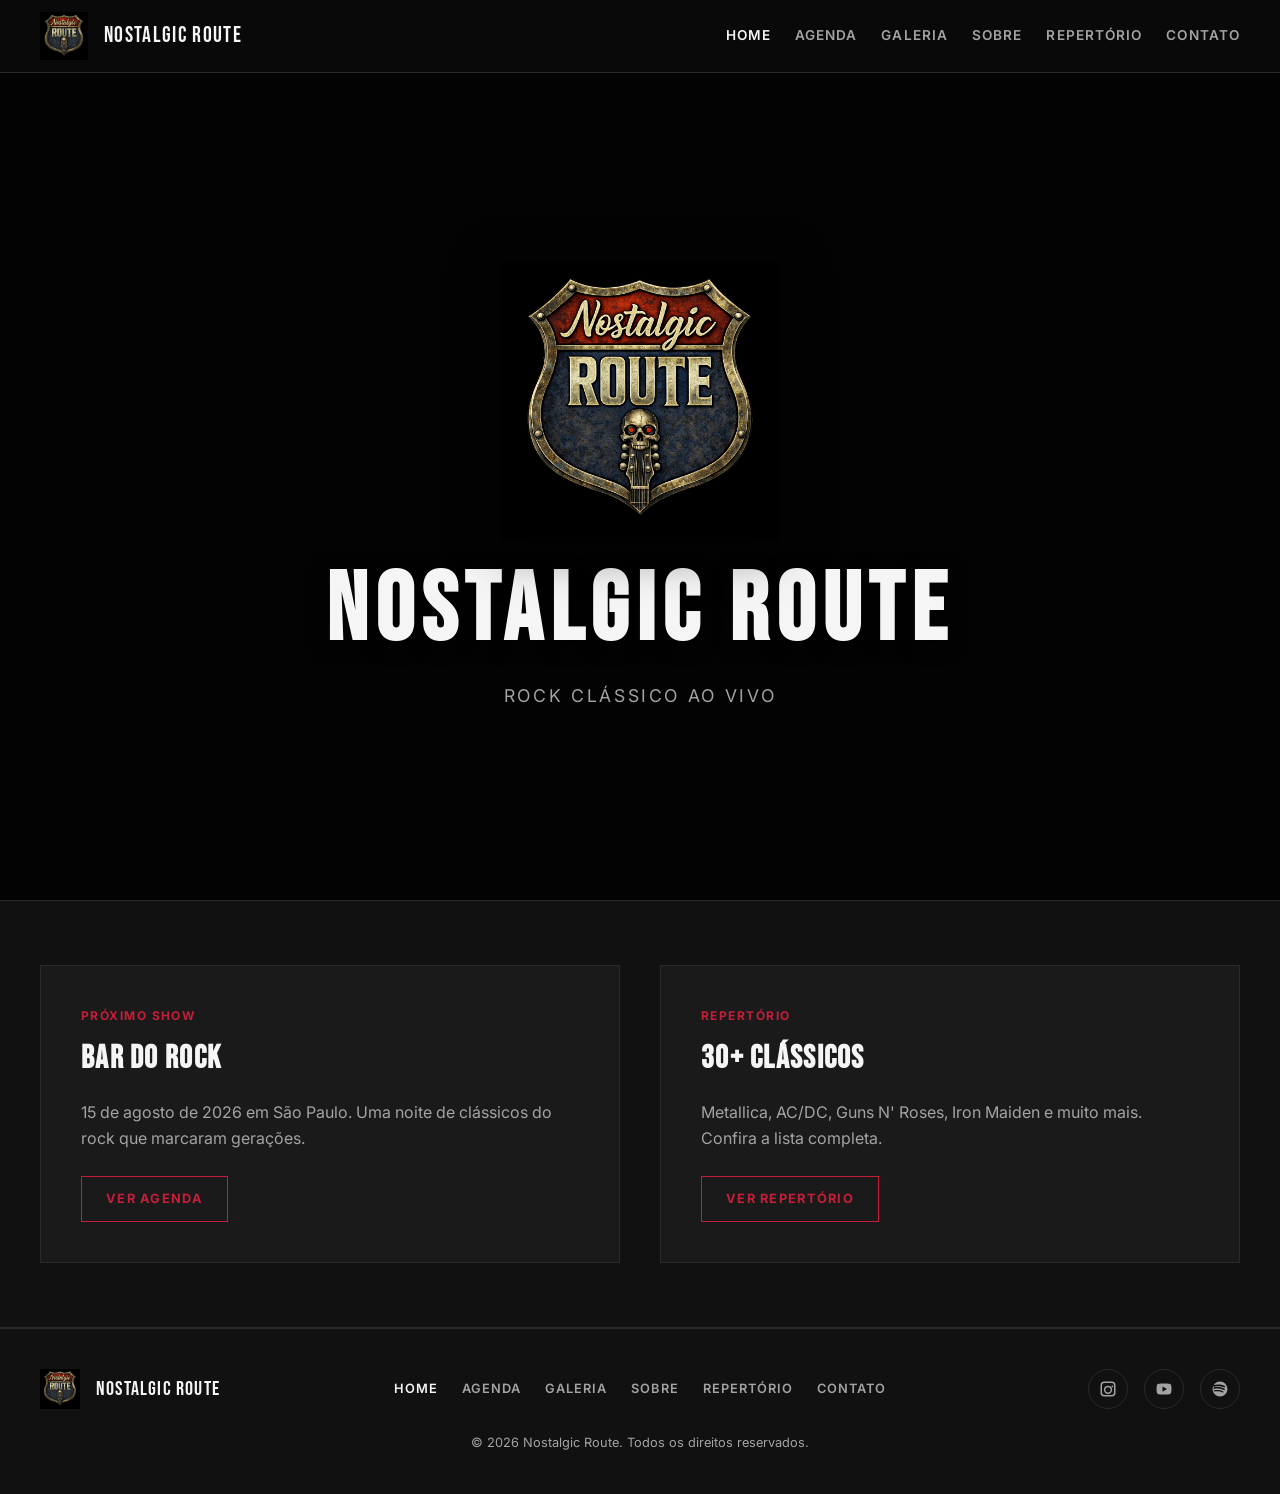
==== index.html @ 178dbc13 "v1" ====
<!DOCTYPE html>
<html lang="pt-BR">
<head>
  <meta charset="UTF-8">
  <meta name="viewport" content="width=device-width, initial-scale=1.0">
  <meta name="description" content="Nostalgic Route — banda de rock clássico. Confira agenda, repertório, galeria e entre em contato.">
  <title>Nostalgic Route | Home</title>
  <link rel="stylesheet" href="css/main.css">
</head>
<body>
  <div id="site-header"></div>

  <main class="page-main">
    <section class="hero">
      <div class="hero__media">
        <video class="hero__video" autoplay muted loop playsinline aria-hidden="true">
          <source src="assets/videos/banda-completa-tocando.mp4" type="video/mp4">
        </video>
        <img class="hero__fallback" src="assets/imgs/banda-completa-tocando.jpg" alt="">
        <div class="hero__overlay"></div>
      </div>
      <div class="hero__content">
        <img class="hero__shield" src="assets/imgs/escudo.png" alt="Escudo Nostalgic Route">
        <h1 class="hero__title">Nostalgic Route</h1>
        <p class="hero__tagline">Rock clássico ao vivo</p>
      </div>
    </section>

    <section class="teaser page-section">
      <div class="container teaser__grid">
        <article class="teaser-card">
          <p class="teaser-card__label">Próximo show</p>
          <h2 class="teaser-card__title">Bar do Rock</h2>
          <p class="teaser-card__text">15 de agosto de 2026 em São Paulo. Uma noite de clássicos do rock que marcaram gerações.</p>
          <a href="agenda.html" class="btn btn--accent">Ver agenda</a>
        </article>
        <article class="teaser-card">
          <p class="teaser-card__label">Repertório</p>
          <h2 class="teaser-card__title">30+ clássicos</h2>
          <p class="teaser-card__text">Metallica, AC/DC, Guns N' Roses, Iron Maiden e muito mais. Confira a lista completa.</p>
          <a href="repertorio.html" class="btn btn--accent">Ver repertório</a>
        </article>
      </div>
    </section>
  </main>

  <div id="site-footer"></div>
  <script src="js/layout.js"></script>
</body>
</html>
---- css/main.css ----
@import url('https://fonts.googleapis.com/css2?family=Bebas+Neue&family=Inter:wght@400;500;600;700&display=swap');

:root {
  --color-bg: #0a0a0a;
  --color-bg-elevated: #111111;
  --color-bg-card: #1a1a1a;
  --color-text: #f5f5f5;
  --color-text-muted: #a3a3a3;
  --color-accent: #c41e3a;
  --color-border: #2a2a2a;
  --font-display: 'Bebas Neue', Impact, sans-serif;
  --font-body: 'Inter', system-ui, sans-serif;
  --header-height: 72px;
  --container-width: 1200px;
  --space-xs: 0.5rem;
  --space-sm: 1rem;
  --space-md: 1.5rem;
  --space-lg: 2.5rem;
  --space-xl: 4rem;
}

*,
*::before,
*::after {
  box-sizing: border-box;
}

html {
  scroll-behavior: smooth;
}

body {
  margin: 0;
  font-family: var(--font-body);
  background: var(--color-bg);
  color: var(--color-text);
  line-height: 1.6;
  min-height: 100vh;
}

img,
video {
  max-width: 100%;
  display: block;
}

a {
  color: inherit;
  text-decoration: none;
}

.container {
  width: min(100% - 2rem, var(--container-width));
  margin-inline: auto;
}

.page-main {
  padding-top: var(--header-height);
  min-height: calc(100vh - var(--header-height));
}

.page-section {
  padding-block: var(--space-xl);
}

.page-title {
  font-family: var(--font-display);
  font-size: clamp(2.5rem, 6vw, 4rem);
  letter-spacing: 0.04em;
  text-transform: uppercase;
  margin: 0 0 var(--space-md);
  line-height: 1;
}

.page-subtitle {
  color: var(--color-text-muted);
  margin: 0 0 var(--space-lg);
  max-width: 60ch;
}

/* Header */
.site-header {
  position: fixed;
  top: 0;
  left: 0;
  right: 0;
  z-index: 100;
  background: rgba(10, 10, 10, 0.92);
  backdrop-filter: blur(8px);
  border-bottom: 1px solid var(--color-border);
}

.site-header__inner {
  display: flex;
  align-items: center;
  justify-content: space-between;
  height: var(--header-height);
  gap: var(--space-md);
}

.site-logo {
  display: flex;
  align-items: center;
  gap: var(--space-sm);
  font-family: var(--font-display);
  font-size: 1.4rem;
  letter-spacing: 0.06em;
  text-transform: uppercase;
}

.site-logo img {
  width: 48px;
  height: 48px;
  object-fit: contain;
}

.site-nav {
  display: flex;
  align-items: center;
  gap: var(--space-md);
}

.site-nav__link {
  font-size: 0.85rem;
  font-weight: 600;
  letter-spacing: 0.08em;
  text-transform: uppercase;
  color: var(--color-text-muted);
  transition: color 0.2s;
}

.site-nav__link:hover,
.site-nav__link.is-active {
  color: var(--color-text);
}

.nav-toggle {
  display: none;
  flex-direction: column;
  justify-content: center;
  gap: 5px;
  width: 40px;
  height: 40px;
  padding: 0;
  border: none;
  background: transparent;
  cursor: pointer;
}

.nav-toggle span {
  display: block;
  width: 24px;
  height: 2px;
  background: var(--color-text);
  margin-inline: auto;
}

/* Footer */
.site-footer {
  background: var(--color-bg-elevated);
  border-top: 1px solid var(--color-border);
  padding-block: var(--space-lg);
}

.site-footer__inner {
  display: grid;
  gap: var(--space-md);
  text-align: center;
}

.site-footer__brand {
  display: flex;
  align-items: center;
  justify-content: center;
  gap: var(--space-sm);
  font-family: var(--font-display);
  font-size: 1.25rem;
  letter-spacing: 0.06em;
  text-transform: uppercase;
}

.site-footer__nav {
  display: flex;
  flex-wrap: wrap;
  justify-content: center;
  gap: var(--space-sm) var(--space-md);
}

.site-footer__link {
  font-size: 0.8rem;
  font-weight: 600;
  letter-spacing: 0.08em;
  text-transform: uppercase;
  color: var(--color-text-muted);
  transition: color 0.2s;
}

.site-footer__link:hover,
.site-footer__link.is-active {
  color: var(--color-text);
}

.site-footer__social {
  display: flex;
  justify-content: center;
  gap: var(--space-sm);
}

.site-footer__social-link {
  display: flex;
  align-items: center;
  justify-content: center;
  width: 40px;
  height: 40px;
  border: 1px solid var(--color-border);
  border-radius: 50%;
  color: var(--color-text-muted);
  transition: color 0.2s, border-color 0.2s;
}

.site-footer__social-link:hover {
  color: var(--color-text);
  border-color: var(--color-accent);
}

.site-footer__social-link svg {
  width: 18px;
  height: 18px;
  fill: currentColor;
}

.site-footer__copy {
  margin: 0;
  font-size: 0.8rem;
  color: var(--color-text-muted);
}

/* Hero */
.hero {
  position: relative;
  min-height: calc(100vh - var(--header-height));
  display: flex;
  align-items: center;
  justify-content: center;
  overflow: hidden;
}

.hero__media {
  position: absolute;
  inset: 0;
}

.hero__video,
.hero__fallback {
  width: 100%;
  height: 100%;
  object-fit: cover;
}

.hero__overlay {
  position: absolute;
  inset: 0;
  background: rgba(0, 0, 0, 0.65);
}

.hero__content {
  position: relative;
  z-index: 1;
  text-align: center;
  padding: var(--space-lg);
}

.hero__shield {
  width: min(280px, 60vw);
  margin-inline: auto;
  margin-bottom: var(--space-md);
  filter: drop-shadow(0 8px 24px rgba(0, 0, 0, 0.6));
}

.hero__title {
  font-family: var(--font-display);
  font-size: clamp(3rem, 10vw, 6rem);
  letter-spacing: 0.08em;
  text-transform: uppercase;
  margin: 0;
  line-height: 0.95;
  text-shadow: 0 4px 20px rgba(0, 0, 0, 0.8);
}

.hero__tagline {
  margin: var(--space-md) 0 0;
  font-size: 1.1rem;
  color: var(--color-text-muted);
  letter-spacing: 0.15em;
  text-transform: uppercase;
}

/* Teaser section */
.teaser {
  background: var(--color-bg-elevated);
  border-block: 1px solid var(--color-border);
}

.teaser__grid {
  display: grid;
  gap: var(--space-lg);
}

@media (min-width: 768px) {
  .teaser__grid {
    grid-template-columns: 1fr 1fr;
  }
}

.teaser-card {
  background: var(--color-bg-card);
  border: 1px solid var(--color-border);
  padding: var(--space-lg);
  transition: border-color 0.2s;
}

.teaser-card:hover {
  border-color: var(--color-accent);
}

.teaser-card__label {
  font-size: 0.75rem;
  font-weight: 700;
  letter-spacing: 0.12em;
  text-transform: uppercase;
  color: var(--color-accent);
  margin: 0 0 var(--space-xs);
}

.teaser-card__title {
  font-family: var(--font-display);
  font-size: 2rem;
  letter-spacing: 0.04em;
  text-transform: uppercase;
  margin: 0 0 var(--space-sm);
}

.teaser-card__text {
  color: var(--color-text-muted);
  margin: 0 0 var(--space-md);
}

.btn {
  display: inline-block;
  padding: 0.75rem 1.5rem;
  font-size: 0.8rem;
  font-weight: 700;
  letter-spacing: 0.1em;
  text-transform: uppercase;
  border: 1px solid var(--color-text);
  transition: background 0.2s, color 0.2s;
}

.btn:hover {
  background: var(--color-text);
  color: var(--color-bg);
}

.btn--accent {
  border-color: var(--color-accent);
  color: var(--color-accent);
}

.btn--accent:hover {
  background: var(--color-accent);
  color: var(--color-text);
}

/* Event card */
.event-card {
  display: grid;
  gap: var(--space-lg);
  background: var(--color-bg-card);
  border: 1px solid var(--color-border);
  overflow: hidden;
}

@media (min-width: 768px) {
  .event-card {
    grid-template-columns: 1fr 1fr;
  }
}

.event-card__flyer img {
  width: 100%;
  height: 100%;
  object-fit: cover;
  min-height: 280px;
}

.event-card__body {
  padding: var(--space-lg);
  display: flex;
  flex-direction: column;
  justify-content: center;
}

.event-card__date {
  font-family: var(--font-display);
  font-size: 2.5rem;
  letter-spacing: 0.04em;
  color: var(--color-accent);
  margin: 0 0 var(--space-xs);
}

.event-card__venue {
  font-size: 1.25rem;
  font-weight: 600;
  margin: 0 0 var(--space-xs);
}

.event-card__location {
  color: var(--color-text-muted);
  margin: 0 0 var(--space-md);
}

/* Members */
.members-grid {
  display: grid;
  gap: var(--space-lg);
}

@media (min-width: 600px) {
  .members-grid {
    grid-template-columns: repeat(2, 1fr);
  }
}

@media (min-width: 960px) {
  .members-grid {
    grid-template-columns: repeat(3, 1fr);
  }
}

.member-card {
  background: var(--color-bg-card);
  border: 1px solid var(--color-border);
  overflow: hidden;
}

.member-card__photo {
  aspect-ratio: 1;
  overflow: hidden;
}

.member-card__photo img {
  width: 100%;
  height: 100%;
  object-fit: cover;
  transition: transform 0.4s;
}

.member-card:hover .member-card__photo img {
  transform: scale(1.05);
}

.member-card__body {
  padding: var(--space-md);
}

.member-card__name {
  font-family: var(--font-display);
  font-size: 1.75rem;
  letter-spacing: 0.04em;
  text-transform: uppercase;
  margin: 0 0 var(--space-xs);
}

.member-card__role {
  font-size: 0.8rem;
  font-weight: 700;
  letter-spacing: 0.1em;
  text-transform: uppercase;
  color: var(--color-accent);
  margin: 0 0 var(--space-sm);
}

.member-card__bio {
  color: var(--color-text-muted);
  margin: 0;
  font-size: 0.95rem;
}

/* Gallery */
.gallery-grid {
  display: grid;
  grid-template-columns: repeat(auto-fill, minmax(260px, 1fr));
  gap: var(--space-sm);
}

.gallery-item {
  position: relative;
  aspect-ratio: 4 / 3;
  overflow: hidden;
  border: none;
  padding: 0;
  cursor: pointer;
  background: var(--color-bg-card);
}

.gallery-item img {
  width: 100%;
  height: 100%;
  object-fit: cover;
  transition: transform 0.4s;
}

.gallery-item::after {
  content: '';
  position: absolute;
  inset: 0;
  background: rgba(0, 0, 0, 0.3);
  opacity: 0;
  transition: opacity 0.3s;
}

.gallery-item:hover img {
  transform: scale(1.08);
}

.gallery-item:hover::after {
  opacity: 1;
}

/* Lightbox */
.lightbox {
  position: fixed;
  inset: 0;
  z-index: 200;
  background: rgba(0, 0, 0, 0.95);
  display: flex;
  align-items: center;
  justify-content: center;
  opacity: 0;
  visibility: hidden;
  transition: opacity 0.3s, visibility 0.3s;
}

.lightbox.is-open {
  opacity: 1;
  visibility: visible;
}

.lightbox__img {
  max-width: min(90vw, 1200px);
  max-height: 85vh;
  object-fit: contain;
}

.lightbox__close,
.lightbox__prev,
.lightbox__next {
  position: absolute;
  background: transparent;
  border: 1px solid var(--color-border);
  color: var(--color-text);
  cursor: pointer;
  font-size: 1.5rem;
  width: 48px;
  height: 48px;
  display: flex;
  align-items: center;
  justify-content: center;
  transition: border-color 0.2s, color 0.2s;
}

.lightbox__close:hover,
.lightbox__prev:hover,
.lightbox__next:hover {
  border-color: var(--color-accent);
  color: var(--color-accent);
}

.lightbox__close {
  top: var(--space-md);
  right: var(--space-md);
}

.lightbox__prev {
  left: var(--space-md);
  top: 50%;
  transform: translateY(-50%);
}

.lightbox__next {
  right: var(--space-md);
  top: 50%;
  transform: translateY(-50%);
}

/* Repertório */
.repertorio-search {
  width: 100%;
  max-width: 400px;
  padding: 0.75rem 1rem;
  margin-bottom: var(--space-lg);
  background: var(--color-bg-card);
  border: 1px solid var(--color-border);
  color: var(--color-text);
  font-family: var(--font-body);
  font-size: 1rem;
}

.repertorio-search:focus {
  outline: none;
  border-color: var(--color-accent);
}

.repertorio-table {
  width: 100%;
  border-collapse: collapse;
}

.repertorio-table th,
.repertorio-table td {
  padding: var(--space-sm) var(--space-md);
  text-align: left;
  border-bottom: 1px solid var(--color-border);
}

.repertorio-table th {
  font-size: 0.75rem;
  font-weight: 700;
  letter-spacing: 0.1em;
  text-transform: uppercase;
  color: var(--color-text-muted);
}

.repertorio-table tbody tr:hover {
  background: var(--color-bg-card);
}

.repertorio-table .col-year {
  color: var(--color-text-muted);
  text-align: right;
  width: 80px;
}

.repertorio-empty {
  color: var(--color-text-muted);
  padding: var(--space-lg);
  text-align: center;
}

/* Contact */
.contact-grid {
  display: grid;
  gap: var(--space-lg);
  max-width: 600px;
}

.contact-item__label {
  font-size: 0.75rem;
  font-weight: 700;
  letter-spacing: 0.1em;
  text-transform: uppercase;
  color: var(--color-accent);
  margin: 0 0 var(--space-xs);
}

.contact-item__value {
  font-size: 1.1rem;
  margin: 0;
}

.contact-item__value a:hover {
  color: var(--color-accent);
}

.contact-social {
  display: flex;
  gap: var(--space-sm);
  margin-top: var(--space-md);
}

.contact-social a {
  display: flex;
  align-items: center;
  justify-content: center;
  width: 44px;
  height: 44px;
  border: 1px solid var(--color-border);
  border-radius: 50%;
  color: var(--color-text-muted);
  transition: color 0.2s, border-color 0.2s;
}

.contact-social a:hover {
  color: var(--color-text);
  border-color: var(--color-accent);
}

.contact-social svg {
  width: 20px;
  height: 20px;
  fill: currentColor;
}

/* Reduced motion */
@media (prefers-reduced-motion: reduce) {
  html {
    scroll-behavior: auto;
  }

  .hero__video {
    display: none;
  }

  .hero__fallback {
    display: block !important;
  }

  *,
  *::before,
  *::after {
    animation-duration: 0.01ms !important;
    transition-duration: 0.01ms !important;
  }
}

.hero__fallback {
  display: none;
}

/* Mobile nav */
@media (max-width: 767px) {
  .nav-toggle {
    display: flex;
  }

  .site-nav {
    position: absolute;
    top: var(--header-height);
    left: 0;
    right: 0;
    flex-direction: column;
    background: var(--color-bg);
    border-bottom: 1px solid var(--color-border);
    padding: var(--space-md);
    gap: var(--space-sm);
    transform: translateY(-100%);
    opacity: 0;
    visibility: hidden;
    transition: transform 0.3s, opacity 0.3s, visibility 0.3s;
  }

  .site-nav.is-open {
    transform: translateY(0);
    opacity: 1;
    visibility: visible;
  }

  .site-nav__link {
    display: block;
    padding: var(--space-xs) 0;
  }

  .repertorio-table .col-artist {
    display: none;
  }
}

@media (min-width: 768px) {
  .site-footer__inner {
    grid-template-columns: 1fr auto 1fr;
    align-items: center;
    text-align: left;
  }

  .site-footer__brand {
    justify-content: flex-start;
  }

  .site-footer__social {
    justify-content: flex-end;
  }

  .site-footer__copy {
    grid-column: 1 / -1;
    text-align: center;
  }
}
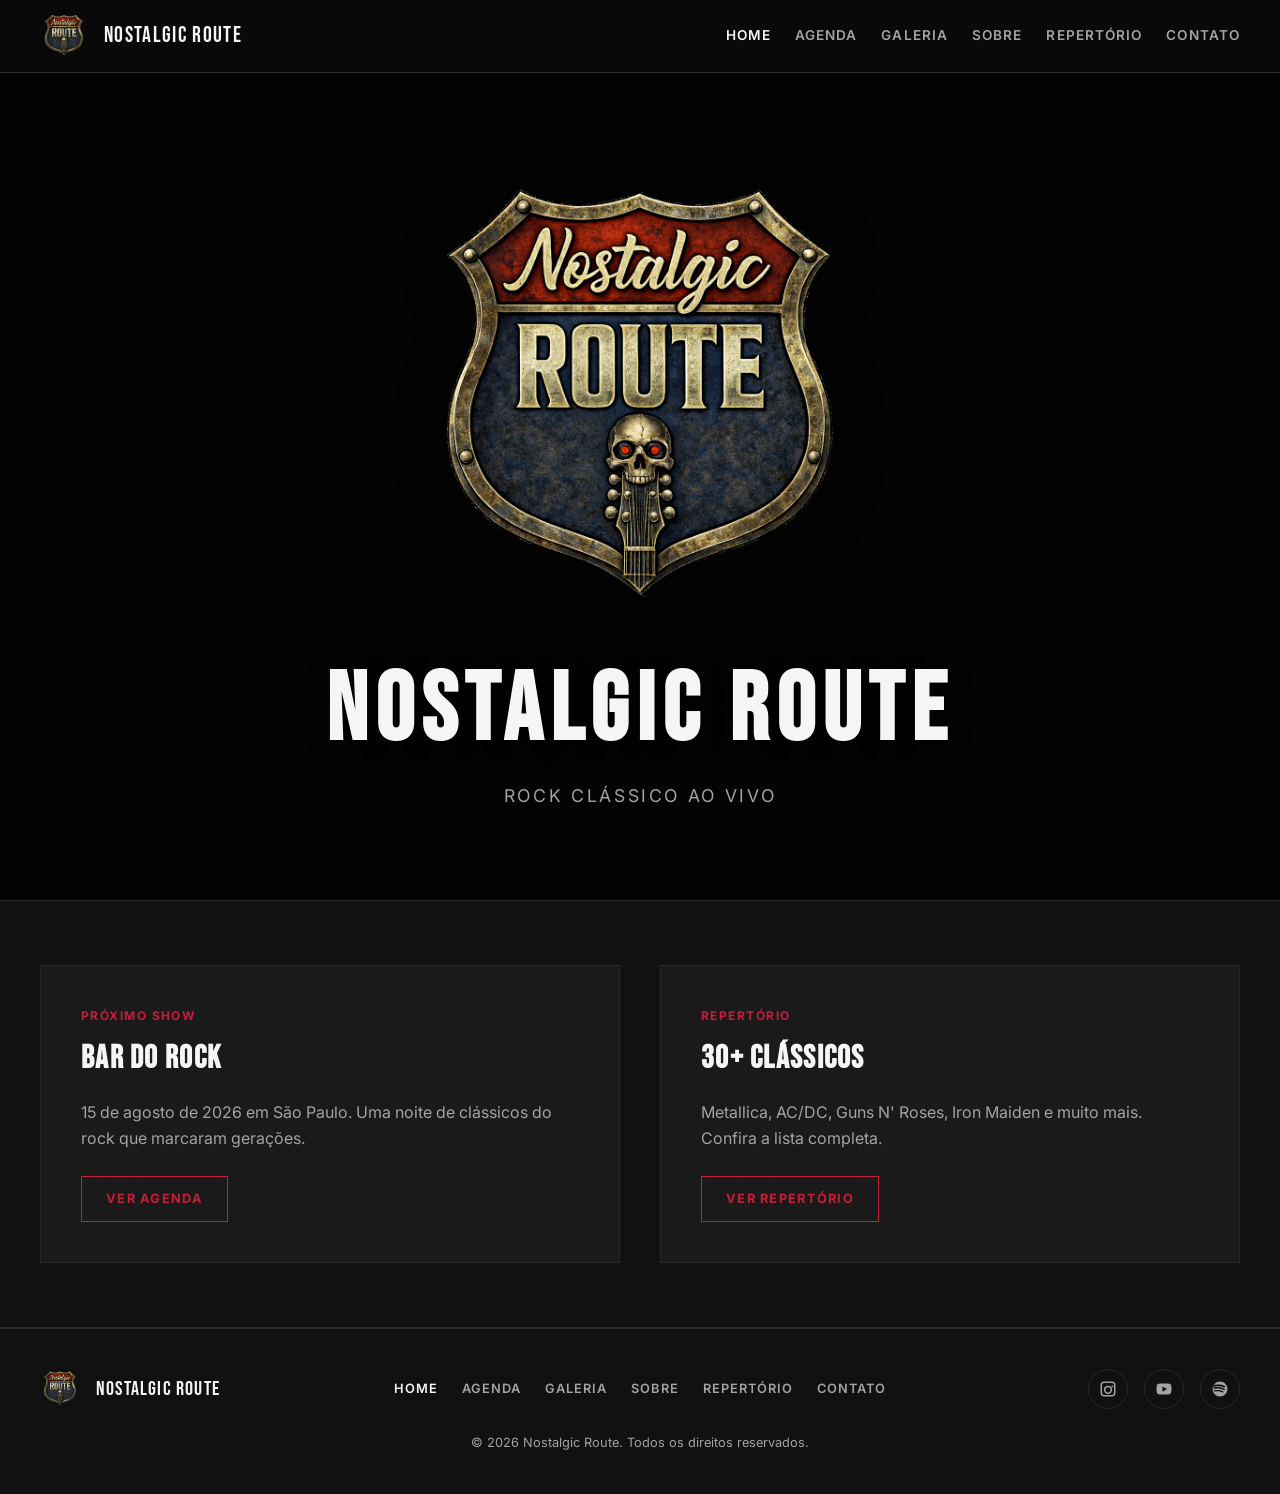
==== commit 71c518e4: "Add favicon to all HTML pages and update hero shield width in CSS" ====
--- a/index.html
+++ b/index.html
@@ -5,6 +5,7 @@
   <meta name="viewport" content="width=device-width, initial-scale=1.0">
   <meta name="description" content="Nostalgic Route — banda de rock clássico. Confira agenda, repertório, galeria e entre em contato.">
   <title>Nostalgic Route | Home</title>
+  <link rel="icon" href="assets/imgs/caveira.png" type="image/png">
   <link rel="stylesheet" href="css/main.css">
 </head>
 <body>
--- a/css/main.css
+++ b/css/main.css
@@ -271,7 +271,7 @@
 }
 
 .hero__shield {
-  width: min(280px, 60vw);
+  width: min(480px, 80vw);
   margin-inline: auto;
   margin-bottom: var(--space-md);
   filter: drop-shadow(0 8px 24px rgba(0, 0, 0, 0.6));
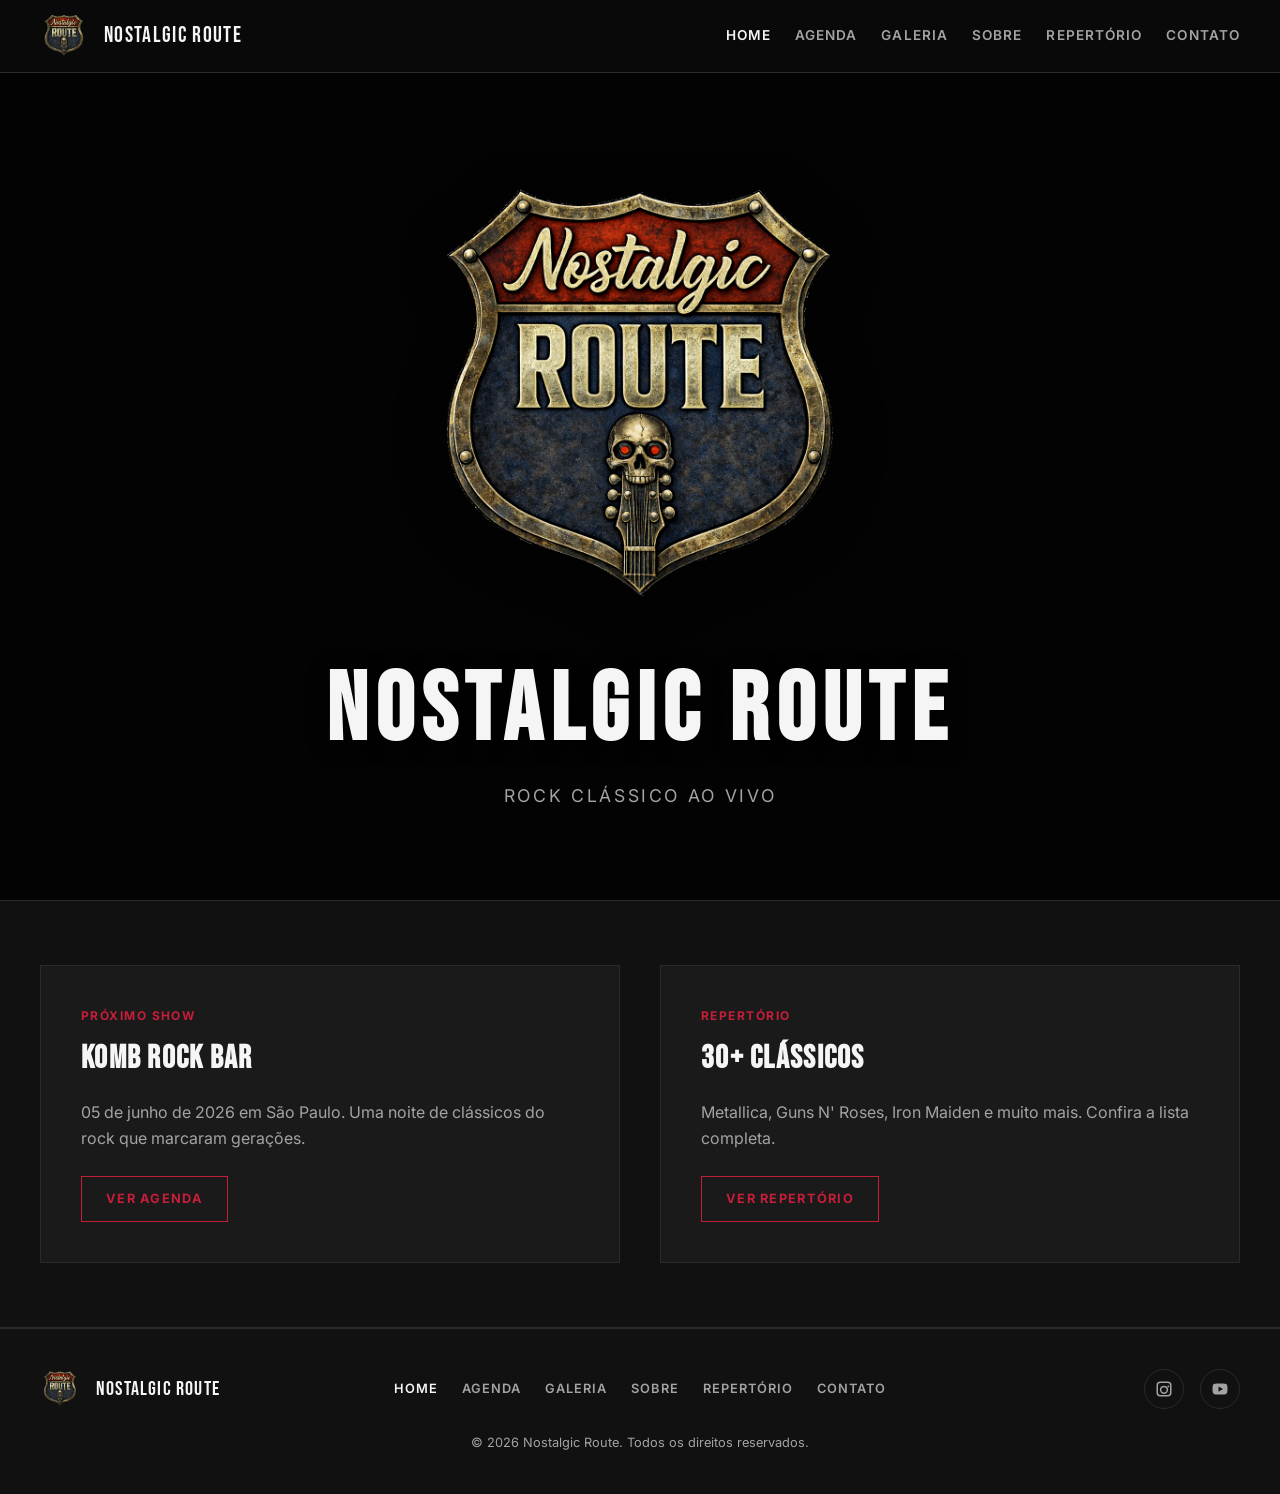
==== commit 8fea324c: "agenda ok" ====
--- a/index.html
+++ b/index.html
@@ -31,14 +31,15 @@
       <div class="container teaser__grid">
         <article class="teaser-card">
           <p class="teaser-card__label">Próximo show</p>
-          <h2 class="teaser-card__title">Bar do Rock</h2>
-          <p class="teaser-card__text">15 de agosto de 2026 em São Paulo. Uma noite de clássicos do rock que marcaram gerações.</p>
+          <h2 class="teaser-card__title">Komb Rock Bar</h2>
+          <p class="teaser-card__text">05 de junho de 2026 em São Paulo. Uma noite de clássicos do rock que marcaram
+            gerações.</p>
           <a href="agenda.html" class="btn btn--accent">Ver agenda</a>
         </article>
         <article class="teaser-card">
           <p class="teaser-card__label">Repertório</p>
           <h2 class="teaser-card__title">30+ clássicos</h2>
-          <p class="teaser-card__text">Metallica, AC/DC, Guns N' Roses, Iron Maiden e muito mais. Confira a lista completa.</p>
+          <p class="teaser-card__text">Metallica, Guns N' Roses, Iron Maiden e muito mais. Confira a lista completa.</p>
           <a href="repertorio.html" class="btn btn--accent">Ver repertório</a>
         </article>
       </div>
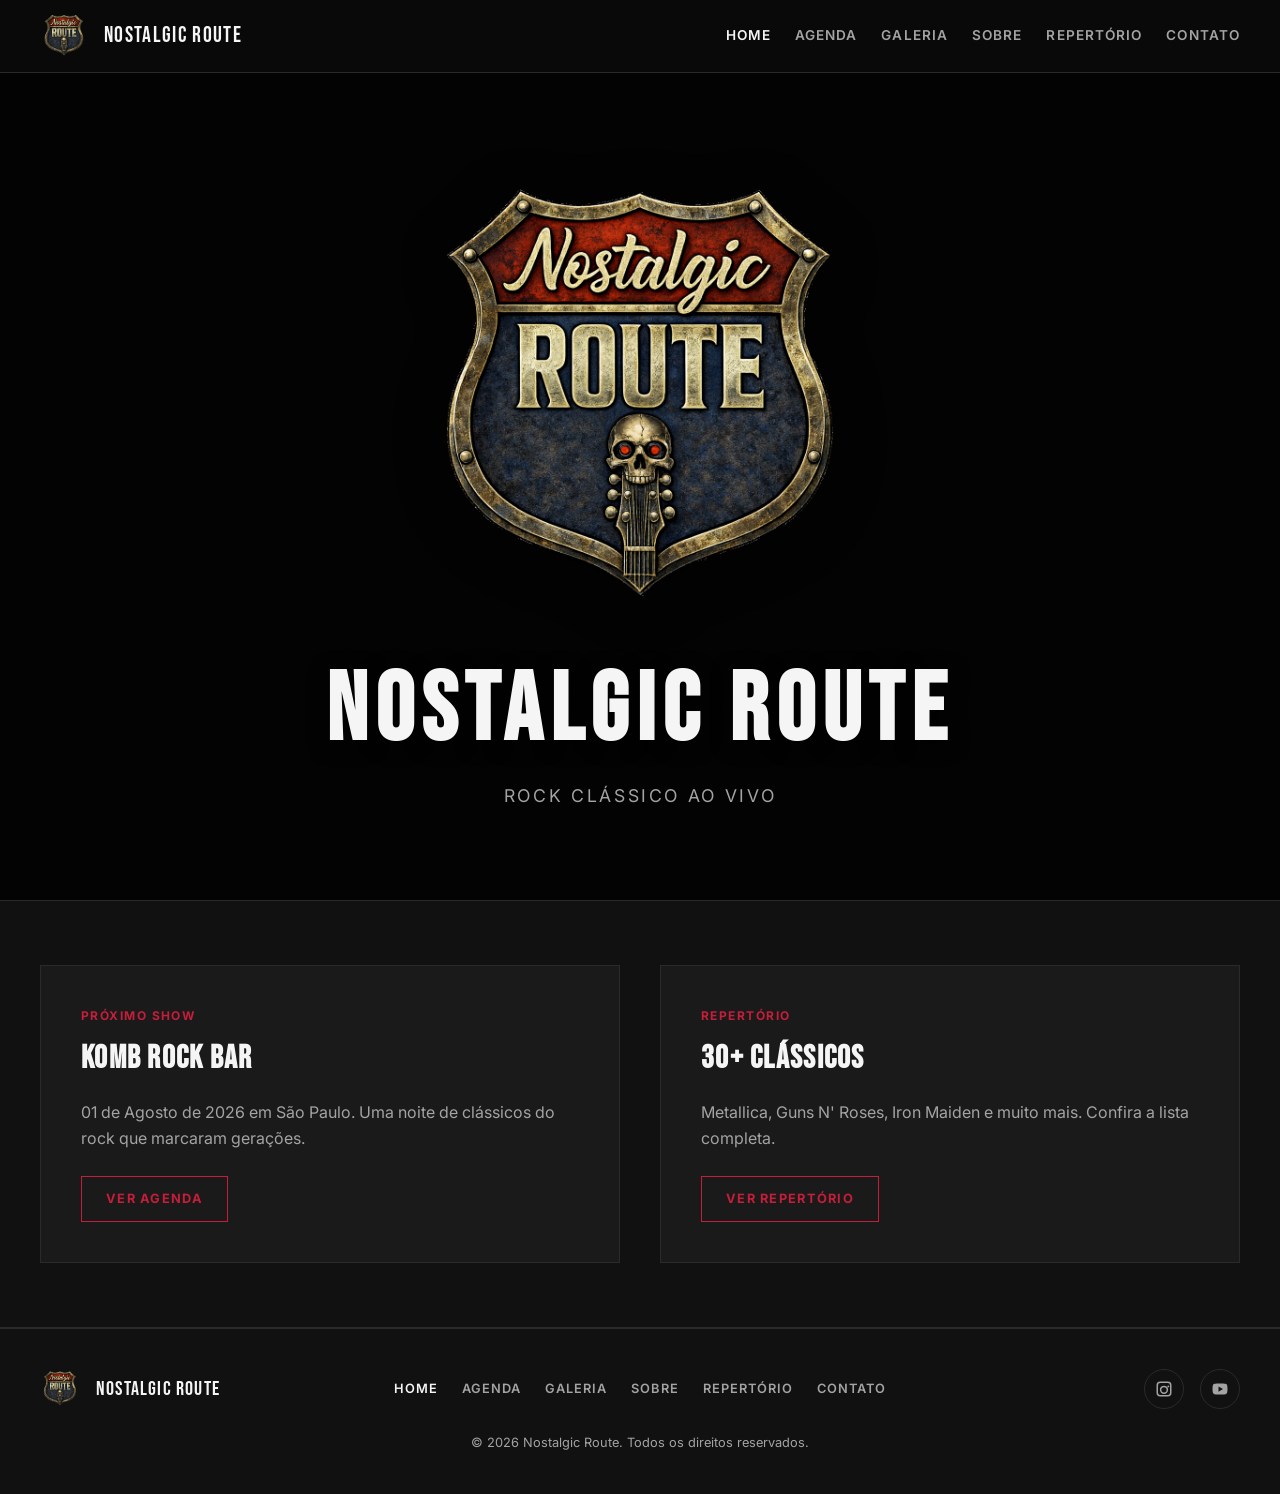
==== commit 32d1f063: "agenda komb ok" ====
--- a/index.html
+++ b/index.html
@@ -32,7 +32,7 @@
         <article class="teaser-card">
           <p class="teaser-card__label">Próximo show</p>
           <h2 class="teaser-card__title">Komb Rock Bar</h2>
-          <p class="teaser-card__text">05 de junho de 2026 em São Paulo. Uma noite de clássicos do rock que marcaram
+          <p class="teaser-card__text">01 de Agosto de 2026 em São Paulo. Uma noite de clássicos do rock que marcaram
             gerações.</p>
           <a href="agenda.html" class="btn btn--accent">Ver agenda</a>
         </article>
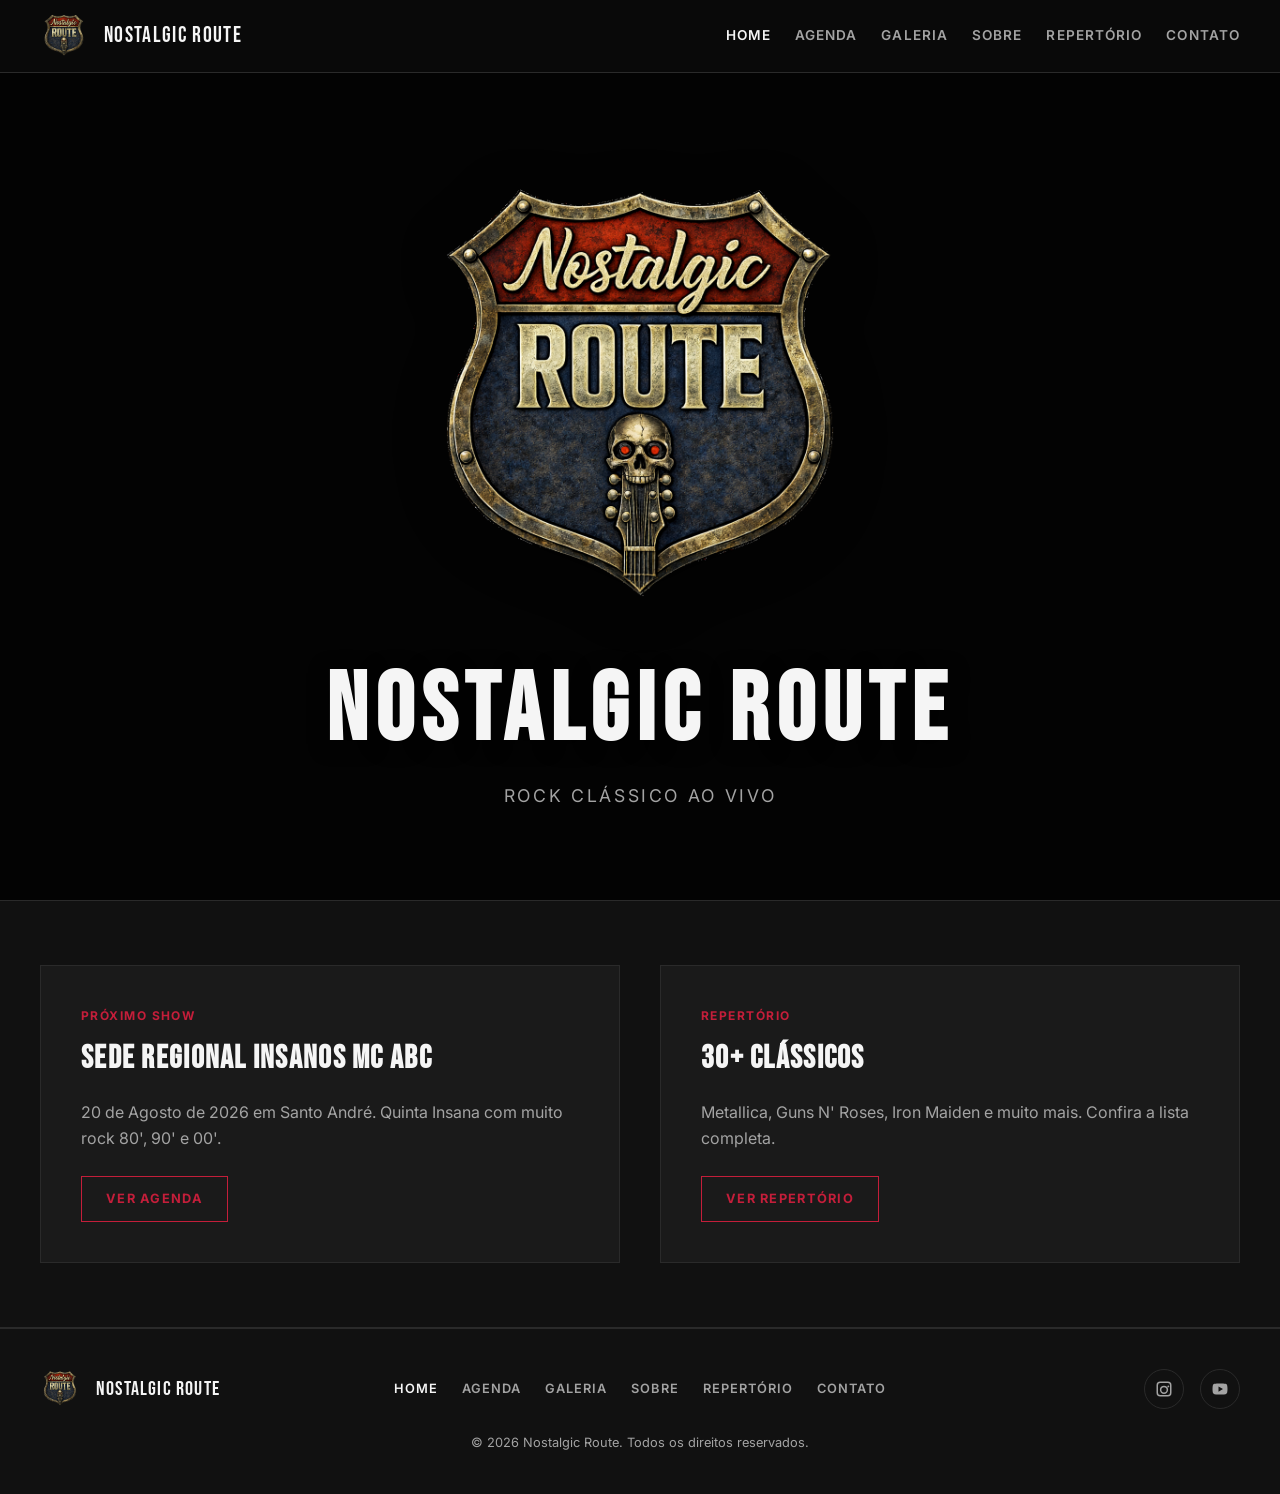
==== commit 32156d9d: "proximo show Refactor code structure for improved readability and maintainability" ====
--- a/index.html
+++ b/index.html
@@ -31,9 +31,9 @@
       <div class="container teaser__grid">
         <article class="teaser-card">
           <p class="teaser-card__label">Próximo show</p>
-          <h2 class="teaser-card__title">Komb Rock Bar</h2>
-          <p class="teaser-card__text">01 de Agosto de 2026 em São Paulo. Uma noite de clássicos do rock que marcaram
-            gerações.</p>
+          <h2 class="teaser-card__title">Sede Regional Insanos MC ABC</h2>
+          <p class="teaser-card__text">20 de Agosto de 2026 em Santo André. Quinta Insana com muito rock 80', 90' e
+            00'.</p>
           <a href="agenda.html" class="btn btn--accent">Ver agenda</a>
         </article>
         <article class="teaser-card">
--- a/css/main.css
+++ b/css/main.css
@@ -641,6 +641,37 @@
   width: 80px;
 }
 
+.repertorio-table .col-spotify {
+  width: 64px;
+  text-align: center;
+}
+
+.spotify-link {
+  display: inline-flex;
+  align-items: center;
+  justify-content: center;
+  color: #1db954;
+  transition: opacity 0.15s ease, color 0.15s ease;
+}
+
+.spotify-link:hover,
+.spotify-link:focus-visible {
+  color: #1ed760;
+  opacity: 0.85;
+  outline: none;
+}
+
+.spotify-icon {
+  width: 22px;
+  height: 22px;
+  fill: currentColor;
+}
+
+.spotify-empty {
+  color: var(--color-text-muted);
+  opacity: 0.5;
+}
+
 .repertorio-empty {
   color: var(--color-text-muted);
   padding: var(--space-lg);
